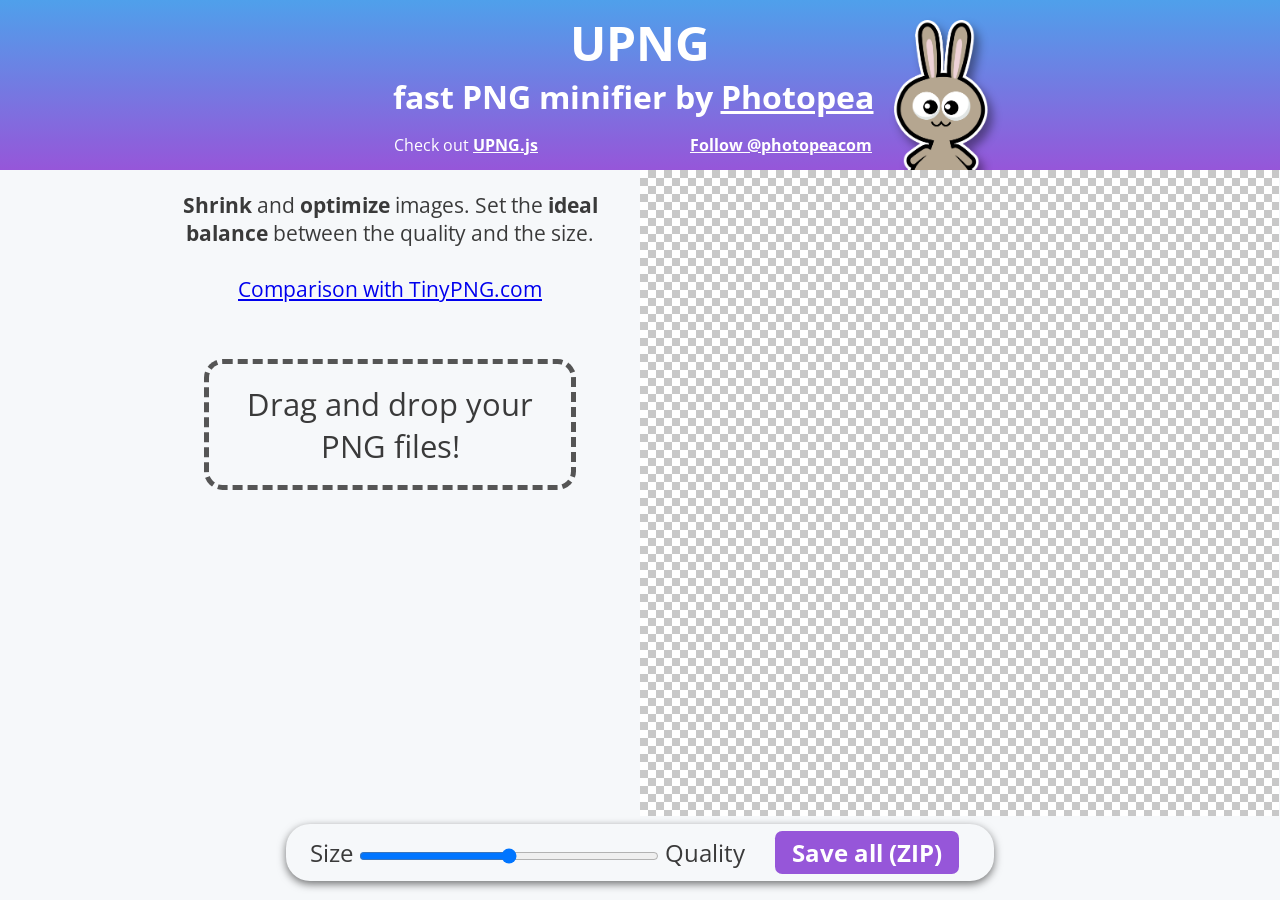
==== upng.photopea.com/index.html @ 23fd7675 "Replaced downloaded content from HTTrack with DarcyRipper" ====
<!DOCTYPE HTML>
<html>

<head>
	
	<!-- Global site tag (gtag.js) - Google Analytics -->
	<script async src="https://www.googletagmanager.com/gtag/js?id=UA-4249565-44"></script>
	<script>
	  window.dataLayer = window.dataLayer || [];
	  function gtag(){dataLayer.push(arguments);}
	  gtag('js', new Date());  gtag('config', 'UA-4249565-44');
	</script>

		<meta charset="utf-8" />
		<title>UPNG: fast PNG minifier</title>
		
		<meta name="description" content="Fast and simple PNG minfier (compressor)." />
		<link type="text/css" rel="stylesheet" href="style.css" />
		<link rel='stylesheet' id='casper-google-fonts-css'  href='//fonts.googleapis.com/css?family=Noto+Serif%3A400%2C700%2C400italic%7COpen+Sans%3A700%2C400&#038;ver=4.0.1' type='text/css' media='all' />
		
		<!--
		<script src="js/pako.js"></script>
		<script src="js/UPNG.js"></script>
		<script src="js/UZIP.js"></script>
		-->
		<script src="https://www.photopea.com/code/external/ext.js"></script>
		
		
		
		<script type="text/javascript">
		
			var pngs = [];
			var curr = -1;
			var cnum = 256;	// quality
			var cnv, ctx;
			var main, list, totl, fopn
			var viw = 0, vih = 0;
			var ioff = {x:0, y:0}, mouse=null;
			
			function save(buff, path)
			{
				if(pngs.length==0) return;
				var data = new Uint8Array(buff);
				var a = document.createElement( "a" );
				var blob = new Blob([data]);
				var url = window.URL.createObjectURL( blob );
				a.href = url;  a.download = path;
				document.body.appendChild(a);
				a.click();
				document.body.removeChild(a);
			}
			
			function saveAll()
			{
				var obj = {};
				for(var i=0; i<pngs.length; i++) obj[pngs[i].name] = new Uint8Array(pngs[i].ndata);
				save(UZIP.encode(obj).buffer, "images.zip");
			}
				
			function loadURL(path, resp)
			{
				var request = new XMLHttpRequest();
				request._fname = path;
				request.open("GET", path, true);
				request.responseType = "arraybuffer";
				request.onload = urlLoaded;
				request.send();
			}
			function urlLoaded(e) {  addPNG(e.target.response, e.target._fname);  }
			
			function addPNG(buff, name)
			{
				var w, h, rgba, ofmt="png";
			
				var mgc=[0x89, 0x50, 0x4e, 0x47, 0x0d, 0x0a, 0x1a, 0x0a], ubuff=new Uint8Array(buff);
				if(ubuff[0]==0xff && ubuff[1]==0xd8 && ubuff[2]==0xff) { // JPG
					var j = new PDFJS["JpegImage"]();  j["parse"](ubuff);
					w = j["width"];  h = j["height"]; var area = w*h;
					var data = j["getData"]({"width":w,"height":h,"forceRGB":true,"isSourcePDF":false});
						
					var nbuf = new Uint8Array(area*4);
					for(var i=0; i<area; i++) {
						var qi = i<<2, ti = qi-i;
						nbuf[qi  ]=data[ti+0];
						nbuf[qi+1]=data[ti+1];
						nbuf[qi+2]=data[ti+2];
						nbuf[qi+3]=255;
					}
					rgba = nbuf.buffer;  ofmt="jpg"
				}
				else {
					for(var i=0; i<8; i++) if(mgc[i]!=ubuff[i]) return;
					var img  = UPNG.decode(buff);  rgba = UPNG.toRGBA8(img)[0];  w=img.width;  h=img.height;
				}
				var npng = {name:name, width:w, height:h, odata:buff, orgba:new Uint8Array(rgba), ndata:null, nrgba:null, ofmt:ofmt };
				var nc = pngs.length;  pngs.push(npng);  recompute(nc);  setCurr(nc);
			}
			function setCurr(nc) {  curr=nc;  ioff={x:0,y:0};  update();  }
			
			function recompute(i) {
				var p = pngs[i];
				p.ndata = UPNG.encode([p.orgba.buffer], p.width, p.height, cnum);
				if(p.ofmt=="png" && p.ndata.byteLength > p.odata.byteLength) p.ndata = p.odata;
				var img  = UPNG.decode(p.ndata);
				p.nrgba = new Uint8Array(UPNG.toRGBA8(img)[0]);
			}
			
			function update()
			{
				if(curr!=-1) {  list.innerHTML = "";  totl.innerHTML = "";  }
				var tos = 0, tns = 0;
				for(var i=0; i<=pngs.length; i++)
				{
					var p = pngs[i];
					var li = document.createElement("p");  li.setAttribute("class", "item"+(i==curr?" active":"")); li._indx=i;
					
					
					//var btn = document.createElement("button");   btn.innerHTML = "X";  if(i<pngs.length) li.appendChild(btn);
					
					var iname, os, ns, cont, pw=0, ph=0;
					if(i<pngs.length) {  iname=p.name;  os = p.odata.byteLength;  ns = p.ndata.byteLength;  tos+=os;  tns+=ns;  cont=list;  pw=p.width;  ph=p.height;
										 li.addEventListener("click", itemClick, false);    }
					else              {  iname="Total:";  os = tos;  ns = tns;  cont = totl;  }
					
					var cnt = "<b class=\"fname\" title=\""+pw+" x "+ph+"\">"+iname+"</b>";
					
					cnt += toBlock(toKB(os)) + toBlock("➜",2) + toBlock("<b>"+toKB(ns)+"</b>") + toBlock((100*(ns-os)/os).toFixed(1)+" %", 5);
					//if(i<pngs.length) cnt += toBlock("<big>✖</big>",2);
					li.innerHTML = cnt;
					var btn = document.createElement("button");   btn.innerHTML = "Save";  if(i<pngs.length) li.appendChild(btn);
					
					if(pngs.length!=0)  cont.appendChild(li);
				}
				
				var dpr = getDPR();
				var iw = window.innerWidth-2;
				var pw = Math.floor(Math.min(iw-500, iw/2)*dpr);
				
				var ph = Math.floor(vih*dpr);
					
				cnv.width = pw;  cnv.height = ph;
				var aval = "cursor:grab; cursor:-moz-grab; cursor:-webkit-grab; background-size:"+(16/getDPR())+"px;"
				cnv.setAttribute("style", aval+"width:"+(pw/dpr)+"px; height:"+(ph/dpr)+"px;");
				
				if(curr!=-1) {
					var p = pngs[curr], l = p.width*p.height*4;					
					var imgd = ctx.createImageData(p.width, p.height);
					for(var i=0; i<l; i++) imgd.data[i] = p.nrgba[i];
					ctx.clearRect(0,0,cnv.width,cnv.height);
					var rx = (pw-p.width)/2, ry = (ph-p.height)/2;
					
					if(rx<0) ioff.x = Math.max(rx, Math.min(-rx, ioff.x*getDPR()))/getDPR();
					if(ry<0) ioff.y = Math.max(ry, Math.min(-ry, ioff.y*getDPR()))/getDPR();
					
					var cx = (rx>0) ? rx : Math.min(0, Math.max(2*rx, ioff.x*getDPR()+rx));
					var cy = (ry>0) ? ry : Math.min(0, Math.max(2*ry, ioff.y*getDPR()+ry));
					ctx.putImageData(imgd,Math.round(cx), Math.round(cy));
				}
			}
			function itemClick(e) {  var ind=e.currentTarget._indx;  setCurr(ind);  var p=pngs[ind];  if(e.target.tagName=="BUTTON") save(p.ndata, p.name);   }
			
			function toKB(n) {  n=n/1024;  return (n>=100 ? Math.floor(n) : n.toFixed(1))+" kB";  }
			function toBlock(txt, w) {  var st = w ? " style=\"width:"+w+"em;\"":"";  return "<span"+st+">"+txt+"</span>";  }
		
			function Go()
			{
				//loadURL("grid.png");  loadURL("bunny.png");
				
				main = document.getElementById("main");  
				list = document.getElementById("list");
				totl = document.getElementById("totl");
				cnv = document.getElementById("cnv");  ctx = cnv.getContext("2d");
				cnv.addEventListener("mousedown", onMD, false);
				
				
				fopn = document.createElement("input");  
				fopn.setAttribute("type", "file");
				fopn.addEventListener("change", onFileDrop, false);
				document.body.appendChild(fopn);
				fopn.setAttribute("style", "display:none");
				fopn.setAttribute("multiple","");
				
				var dc = document.body;
				
				dc.addEventListener("dragover", cancel);
				dc.addEventListener("dragenter", cancel);//highlight);
				dc.addEventListener("dragleave", cancel);//unhighlight);
				dc.addEventListener("drop", onFileDrop);
				
				window.addEventListener("resize", resize);
				resize();
				//setTimeout(function() { document.getElementById("bunny").setAttribute("style", "transform: translate(0, 220px)"); }, 1000);
			}		
			function onMD(e) {  mouse={x:e.clientX-ioff.x, y:e.clientY-ioff.y};  document.addEventListener("mousemove",onMM,false);  document.addEventListener("mouseup",onMU,false);  }
			function onMM(e) {  ioff.x=e.clientX-mouse.x;  ioff.y=e.clientY-mouse.y;  update();  }
			function onMU(e) {  document.removeEventListener("mousemove",onMM,false);  document.removeEventListener("mouseup",onMU,false);  }
			
			function showOpenDialog()	// show open dialog
			{
				var evt = document.createEvent('MouseEvents');
				evt["initMouseEvent"]("click", true, true, document.defaultView, 1, 0, 0, 0, 0, false, false, false, false, 0, null);
				fopn.dispatchEvent(evt);
			}
			
			function onFileDrop(e) {  cancel(e);
				var fls = e.dataTransfer? e.dataTransfer.files : e.target.files;
				for(var i=0; i<fls.length; i++) {
					var f = fls[i];
					var r = new FileReader();
					r._file = f;
					r.onload = dropLoaded;
					r.readAsArrayBuffer(f);
				}
			}			
			function dropLoaded(e) {  addPNG(e.target.result, e.target._file.name);  unhighlight(e); }
			function highlight  (e) {cancel(e); list.style.boxShadow="inset 0px 0px 15px blue"; }
			function unhighlight(e) {cancel(e); list.style.boxShadow="none";}
			
			function resize(e) {  
				vih = window.innerHeight-(250)-4;
				viw = Math.min(1000, window.innerWidth-2);//1000;//Math.max(800, Math.floor(window.innerWidth*0.75));
				main.setAttribute("style", "width:"+viw+"px; height:"+vih+"px;");
				list.setAttribute("style", "height:"+(vih-40)+"px;");
				update();
			}
			
			function getDPR() {  return window["devicePixelRatio"] || 1;  }
			function cancel(e) { e.stopPropagation(); e.preventDefault(); }
			function moveQual(val) {  
				if(val>990) cnum=0;
				else cnum = Math.max(2, Math.round(510*val/1000));
				for(var i=0; i<pngs.length; i++) recompute(i);
				update();
			}
			
		</script>
		

	</head>


	<body onload="Go();">
		<header>
			<h1><span style="font-size:1.5em">UPNG</span><br/> fast PNG minifier by <a href="//www.Photopea.com" target="_blank">Photopea</a></h1>
			
			<img id="bunny" title="Load bunny.png" onclick="loadURL('bunny.png');" src="bunny.png" />
			
			Check out <a href="//github.com/photopea/UPNG.js" target="_blank">UPNG.js</a>
			<iframe src="//www.facebook.com/plugins/like.php?href=http%3A%2F%2Fwww.facebook.com%2Fphotopea&amp;send=false&amp;layout=button_count&amp;width=120&amp;show_faces=true&amp;font&amp;colorscheme=light&amp;action=like&amp;height=25" scrolling="no" frameborder="0" style="border:none; overflow:hidden; width:130px; height:21px; display:inline;" allowTransparency="true"></iframe>
			<!---->
			<a href="https://twitter.com/photopeacom" class="twitter-follow-button" data-show-count="false">Follow @photopeacom</a><script>!function(d,s,id){var js,fjs=d.getElementsByTagName(s)[0],p=/^http:/.test(d.location)?'http':'https';if(!d.getElementById(id)){js=d.createElement(s);js.id=id;js.src=p+'://platform.twitter.com/widgets.js';fjs.parentNode.insertBefore(js,fjs);}}(document, 'script', 'twitter-wjs');</script>
			<!---->
		</header>
		
		<div id="main">
			<div id="lcont">
				<div id="list">
					<div style="font-size:1.3em; padding:1em; text-align:center;">
						<p><b>Shrink</b> and <b>optimize</b> images.
						Set the <b>ideal balance</b> between the quality and the size.</p>
						<br/>
						<p><a href="//blog.photopea.com/png-minifier-inside-photopea.html#examples" target="_blank">Comparison with TinyPNG.com</a></p>
						<br/><br/>
						<span style="font-size:1.5em; display:inline-block; padding:0.6em 0.2em; margin:0 1.4em; border:5px dashed #555; border-radius:0.6em; cursor:pointer;"
							onclick="showOpenDialog()" >
							Drag and drop your PNG files!</span>
						<!--<input name="myFile" type="file" onchange="onFileDrop(this)" multiple>-->
					</div>
				</div>
				<div id="totl" class="active"></div>
			</div>
			<canvas id="cnv"></canvas>
		</div>
		
		<div class="foot">
		<footer>
				<label>Size</label> 
				<input type="range" id="eRNG" min="0" max="1000" value="500" style="width:300px; vertical-align:middle;" oninput="moveQual(this.value)" />
				<label>Quality</label> 
				<button onclick="saveAll();">Save all (ZIP)</button>
		</footer>
		</div>
	</body>

</html>
---- upng.photopea.com/style.css ----
* {  margin:0;  padding:0; 
		font-family: "Open Sans", sans-serif;
	}

	body {
		color:#3a3a3a;
		background-color:#f6f8fa;
		user-select: none;
	}
	
	h1 {
		font-size: 2em;
		padding-top: 0.3em;
		padding-bottom: 0.5em;
	}
	

	header { 
		color: white;
		height:170px;
		text-align:center;
		background: linear-gradient(#4fa0eb, #9656d9);
	}
	header a {
		color: white;
		font-weight:bold;
		margin-right:14px;
	}
	header iframe {  vertical-align:middle;  }
	
	.foot {
		/*background-image:url(grass.png);*/
		background-repeat: repeat-x;
		background-position: center bottom;
		background-size: 200px 50px;
		padding: 0.5em 0 1.1em 0;
	}
	
	footer { 
		font-size:1.5em;
		height:50px;
		width:660px;
		padding: 0.3em 1em 0 1em;
		background-color:#f6f8fa;
		box-shadow: 0px 3px 9px rgba(0,0,0,0.55);
		border-radius:1em;
		margin: 0 auto;
	}
	
	canvas {
		float:left;
		position:absolute;
		background-image:url(grid.png);
	}
	
	button {
		font-size: 1em;
		background-color: #9656d9;
		color: white;
		border: none;
		padding: 0.2em 0.7em;
		margin-left: 1em;
		font-weight:bold;
		cursor:pointer;
		border-radius: 0.3em;
	}

	#main { 
		margin:0 auto;
		overflow-x:visible;
	}
	
	#lcont {
		width: 500px;
		float:left;
	}
	#list {
		overflow-y:scroll;
	}
	#list::-webkit-scrollbar {
	  width: 10px;
	  background: rgba(0,0,0,0);
	}
	#list::-webkit-scrollbar-thumb {
		background: rgba(0,0,0, 0.2 ); 
		margin:2px;
	}
	
	.item {
		padding: 0.5em;
		cursor:pointer;
	}
	
	.active {
		background-color: rgba(0,100,190,0.15);
	}
	
	.item .fname {
		display:inline-block;
		width:8.5em;
	}
	.item span {
		display:inline-block;
		width:4.5em;
		text-align:right;
	}
	
	#bunny {
		transition: transform .2s ease-out;
		filter:     drop-shadow(5px 7px 5px rgba(0,0,0,0.4)); 
		
		position: absolute; width:94px; top:20px; margin-left:500px; cursor:pointer;
	}
	#bunny:hover {
		transform: translate(0, -10px);
	}
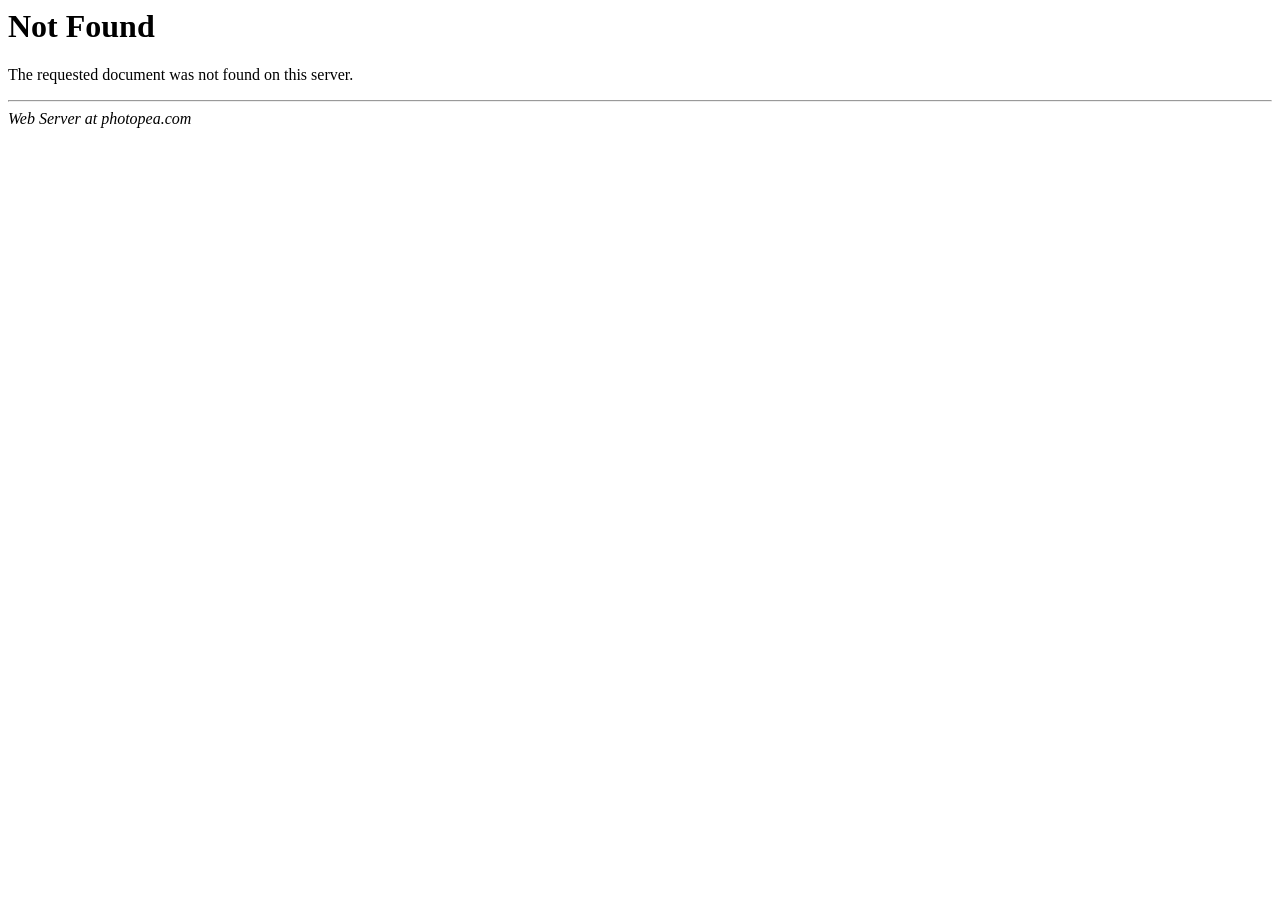
==== commit 520766bc: "Starting to work on this again, started by updating any new files" ====
--- a/upng.photopea.com/index.html
+++ b/upng.photopea.com/index.html
@@ -1,285 +1,33 @@
-<!DOCTYPE HTML>
-<html>
+<HTML>
+<HEAD>
+<TITLE>404 Not Found</TITLE>
+<BASE href="/error_docs/"><!--[if lte IE 6]></BASE><![endif]-->
+</HEAD>
+<BODY>
+<H1>Not Found</H1>
+The requested document was not found on this server.
+<P>
+<HR>
+<ADDRESS>
+Web Server at photopea.com
+</ADDRESS>
+</BODY>
+</HTML>
 
-<head>
-	
-	<!-- Global site tag (gtag.js) - Google Analytics -->
-	<script async src="https://www.googletagmanager.com/gtag/js?id=UA-4249565-44"></script>
-	<script>
-	  window.dataLayer = window.dataLayer || [];
-	  function gtag(){dataLayer.push(arguments);}
-	  gtag('js', new Date());  gtag('config', 'UA-4249565-44');
-	</script>
-
-		<meta charset="utf-8" />
-		<title>UPNG: fast PNG minifier</title>
-		
-		<meta name="description" content="Fast and simple PNG minfier (compressor)." />
-		<link type="text/css" rel="stylesheet" href="style.css" />
-		<link rel='stylesheet' id='casper-google-fonts-css'  href='//fonts.googleapis.com/css?family=Noto+Serif%3A400%2C700%2C400italic%7COpen+Sans%3A700%2C400&#038;ver=4.0.1' type='text/css' media='all' />
-		
-		<!--
-		<script src="js/pako.js"></script>
-		<script src="js/UPNG.js"></script>
-		<script src="js/UZIP.js"></script>
-		-->
-		<script src="https://www.photopea.com/code/external/ext.js"></script>
-		
-		
-		
-		<script type="text/javascript">
-		
-			var pngs = [];
-			var curr = -1;
-			var cnum = 256;	// quality
-			var cnv, ctx;
-			var main, list, totl, fopn
-			var viw = 0, vih = 0;
-			var ioff = {x:0, y:0}, mouse=null;
-			
-			function save(buff, path)
-			{
-				if(pngs.length==0) return;
-				var data = new Uint8Array(buff);
-				var a = document.createElement( "a" );
-				var blob = new Blob([data]);
-				var url = window.URL.createObjectURL( blob );
-				a.href = url;  a.download = path;
-				document.body.appendChild(a);
-				a.click();
-				document.body.removeChild(a);
-			}
-			
-			function saveAll()
-			{
-				var obj = {};
-				for(var i=0; i<pngs.length; i++) obj[pngs[i].name] = new Uint8Array(pngs[i].ndata);
-				save(UZIP.encode(obj).buffer, "images.zip");
-			}
-				
-			function loadURL(path, resp)
-			{
-				var request = new XMLHttpRequest();
-				request._fname = path;
-				request.open("GET", path, true);
-				request.responseType = "arraybuffer";
-				request.onload = urlLoaded;
-				request.send();
-			}
-			function urlLoaded(e) {  addPNG(e.target.response, e.target._fname);  }
-			
-			function addPNG(buff, name)
-			{
-				var w, h, rgba, ofmt="png";
-			
-				var mgc=[0x89, 0x50, 0x4e, 0x47, 0x0d, 0x0a, 0x1a, 0x0a], ubuff=new Uint8Array(buff);
-				if(ubuff[0]==0xff && ubuff[1]==0xd8 && ubuff[2]==0xff) { // JPG
-					var j = new PDFJS["JpegImage"]();  j["parse"](ubuff);
-					w = j["width"];  h = j["height"]; var area = w*h;
-					var data = j["getData"]({"width":w,"height":h,"forceRGB":true,"isSourcePDF":false});
-						
-					var nbuf = new Uint8Array(area*4);
-					for(var i=0; i<area; i++) {
-						var qi = i<<2, ti = qi-i;
-						nbuf[qi  ]=data[ti+0];
-						nbuf[qi+1]=data[ti+1];
-						nbuf[qi+2]=data[ti+2];
-						nbuf[qi+3]=255;
-					}
-					rgba = nbuf.buffer;  ofmt="jpg"
-				}
-				else {
-					for(var i=0; i<8; i++) if(mgc[i]!=ubuff[i]) return;
-					var img  = UPNG.decode(buff);  rgba = UPNG.toRGBA8(img)[0];  w=img.width;  h=img.height;
-				}
-				var npng = {name:name, width:w, height:h, odata:buff, orgba:new Uint8Array(rgba), ndata:null, nrgba:null, ofmt:ofmt };
-				var nc = pngs.length;  pngs.push(npng);  recompute(nc);  setCurr(nc);
-			}
-			function setCurr(nc) {  curr=nc;  ioff={x:0,y:0};  update();  }
-			
-			function recompute(i) {
-				var p = pngs[i];
-				p.ndata = UPNG.encode([p.orgba.buffer], p.width, p.height, cnum);
-				if(p.ofmt=="png" && p.ndata.byteLength > p.odata.byteLength) p.ndata = p.odata;
-				var img  = UPNG.decode(p.ndata);
-				p.nrgba = new Uint8Array(UPNG.toRGBA8(img)[0]);
-			}
-			
-			function update()
-			{
-				if(curr!=-1) {  list.innerHTML = "";  totl.innerHTML = "";  }
-				var tos = 0, tns = 0;
-				for(var i=0; i<=pngs.length; i++)
-				{
-					var p = pngs[i];
-					var li = document.createElement("p");  li.setAttribute("class", "item"+(i==curr?" active":"")); li._indx=i;
-					
-					
-					//var btn = document.createElement("button");   btn.innerHTML = "X";  if(i<pngs.length) li.appendChild(btn);
-					
-					var iname, os, ns, cont, pw=0, ph=0;
-					if(i<pngs.length) {  iname=p.name;  os = p.odata.byteLength;  ns = p.ndata.byteLength;  tos+=os;  tns+=ns;  cont=list;  pw=p.width;  ph=p.height;
-										 li.addEventListener("click", itemClick, false);    }
-					else              {  iname="Total:";  os = tos;  ns = tns;  cont = totl;  }
-					
-					var cnt = "<b class=\"fname\" title=\""+pw+" x "+ph+"\">"+iname+"</b>";
-					
-					cnt += toBlock(toKB(os)) + toBlock("➜",2) + toBlock("<b>"+toKB(ns)+"</b>") + toBlock((100*(ns-os)/os).toFixed(1)+" %", 5);
-					//if(i<pngs.length) cnt += toBlock("<big>✖</big>",2);
-					li.innerHTML = cnt;
-					var btn = document.createElement("button");   btn.innerHTML = "Save";  if(i<pngs.length) li.appendChild(btn);
-					
-					if(pngs.length!=0)  cont.appendChild(li);
-				}
-				
-				var dpr = getDPR();
-				var iw = window.innerWidth-2;
-				var pw = Math.floor(Math.min(iw-500, iw/2)*dpr);
-				
-				var ph = Math.floor(vih*dpr);
-					
-				cnv.width = pw;  cnv.height = ph;
-				var aval = "cursor:grab; cursor:-moz-grab; cursor:-webkit-grab; background-size:"+(16/getDPR())+"px;"
-				cnv.setAttribute("style", aval+"width:"+(pw/dpr)+"px; height:"+(ph/dpr)+"px;");
-				
-				if(curr!=-1) {
-					var p = pngs[curr], l = p.width*p.height*4;					
-					var imgd = ctx.createImageData(p.width, p.height);
-					for(var i=0; i<l; i++) imgd.data[i] = p.nrgba[i];
-					ctx.clearRect(0,0,cnv.width,cnv.height);
-					var rx = (pw-p.width)/2, ry = (ph-p.height)/2;
-					
-					if(rx<0) ioff.x = Math.max(rx, Math.min(-rx, ioff.x*getDPR()))/getDPR();
-					if(ry<0) ioff.y = Math.max(ry, Math.min(-ry, ioff.y*getDPR()))/getDPR();
-					
-					var cx = (rx>0) ? rx : Math.min(0, Math.max(2*rx, ioff.x*getDPR()+rx));
-					var cy = (ry>0) ? ry : Math.min(0, Math.max(2*ry, ioff.y*getDPR()+ry));
-					ctx.putImageData(imgd,Math.round(cx), Math.round(cy));
-				}
-			}
-			function itemClick(e) {  var ind=e.currentTarget._indx;  setCurr(ind);  var p=pngs[ind];  if(e.target.tagName=="BUTTON") save(p.ndata, p.name);   }
-			
-			function toKB(n) {  n=n/1024;  return (n>=100 ? Math.floor(n) : n.toFixed(1))+" kB";  }
-			function toBlock(txt, w) {  var st = w ? " style=\"width:"+w+"em;\"":"";  return "<span"+st+">"+txt+"</span>";  }
-		
-			function Go()
-			{
-				//loadURL("grid.png");  loadURL("bunny.png");
-				
-				main = document.getElementById("main");  
-				list = document.getElementById("list");
-				totl = document.getElementById("totl");
-				cnv = document.getElementById("cnv");  ctx = cnv.getContext("2d");
-				cnv.addEventListener("mousedown", onMD, false);
-				
-				
-				fopn = document.createElement("input");  
-				fopn.setAttribute("type", "file");
-				fopn.addEventListener("change", onFileDrop, false);
-				document.body.appendChild(fopn);
-				fopn.setAttribute("style", "display:none");
-				fopn.setAttribute("multiple","");
-				
-				var dc = document.body;
-				
-				dc.addEventListener("dragover", cancel);
-				dc.addEventListener("dragenter", cancel);//highlight);
-				dc.addEventListener("dragleave", cancel);//unhighlight);
-				dc.addEventListener("drop", onFileDrop);
-				
-				window.addEventListener("resize", resize);
-				resize();
-				//setTimeout(function() { document.getElementById("bunny").setAttribute("style", "transform: translate(0, 220px)"); }, 1000);
-			}		
-			function onMD(e) {  mouse={x:e.clientX-ioff.x, y:e.clientY-ioff.y};  document.addEventListener("mousemove",onMM,false);  document.addEventListener("mouseup",onMU,false);  }
-			function onMM(e) {  ioff.x=e.clientX-mouse.x;  ioff.y=e.clientY-mouse.y;  update();  }
-			function onMU(e) {  document.removeEventListener("mousemove",onMM,false);  document.removeEventListener("mouseup",onMU,false);  }
-			
-			function showOpenDialog()	// show open dialog
-			{
-				var evt = document.createEvent('MouseEvents');
-				evt["initMouseEvent"]("click", true, true, document.defaultView, 1, 0, 0, 0, 0, false, false, false, false, 0, null);
-				fopn.dispatchEvent(evt);
-			}
-			
-			function onFileDrop(e) {  cancel(e);
-				var fls = e.dataTransfer? e.dataTransfer.files : e.target.files;
-				for(var i=0; i<fls.length; i++) {
-					var f = fls[i];
-					var r = new FileReader();
-					r._file = f;
-					r.onload = dropLoaded;
-					r.readAsArrayBuffer(f);
-				}
-			}			
-			function dropLoaded(e) {  addPNG(e.target.result, e.target._file.name);  unhighlight(e); }
-			function highlight  (e) {cancel(e); list.style.boxShadow="inset 0px 0px 15px blue"; }
-			function unhighlight(e) {cancel(e); list.style.boxShadow="none";}
-			
-			function resize(e) {  
-				vih = window.innerHeight-(250)-4;
-				viw = Math.min(1000, window.innerWidth-2);//1000;//Math.max(800, Math.floor(window.innerWidth*0.75));
-				main.setAttribute("style", "width:"+viw+"px; height:"+vih+"px;");
-				list.setAttribute("style", "height:"+(vih-40)+"px;");
-				update();
-			}
-			
-			function getDPR() {  return window["devicePixelRatio"] || 1;  }
-			function cancel(e) { e.stopPropagation(); e.preventDefault(); }
-			function moveQual(val) {  
-				if(val>990) cnum=0;
-				else cnum = Math.max(2, Math.round(510*val/1000));
-				for(var i=0; i<pngs.length; i++) recompute(i);
-				update();
-			}
-			
-		</script>
-		
-
-	</head>
-
-
-	<body onload="Go();">
-		<header>
-			<h1><span style="font-size:1.5em">UPNG</span><br/> fast PNG minifier by <a href="//www.Photopea.com" target="_blank">Photopea</a></h1>
-			
-			<img id="bunny" title="Load bunny.png" onclick="loadURL('bunny.png');" src="bunny.png" />
-			
-			Check out <a href="//github.com/photopea/UPNG.js" target="_blank">UPNG.js</a>
-			<iframe src="//www.facebook.com/plugins/like.php?href=http%3A%2F%2Fwww.facebook.com%2Fphotopea&amp;send=false&amp;layout=button_count&amp;width=120&amp;show_faces=true&amp;font&amp;colorscheme=light&amp;action=like&amp;height=25" scrolling="no" frameborder="0" style="border:none; overflow:hidden; width:130px; height:21px; display:inline;" allowTransparency="true"></iframe>
-			<!---->
-			<a href="https://twitter.com/photopeacom" class="twitter-follow-button" data-show-count="false">Follow @photopeacom</a><script>!function(d,s,id){var js,fjs=d.getElementsByTagName(s)[0],p=/^http:/.test(d.location)?'http':'https';if(!d.getElementById(id)){js=d.createElement(s);js.id=id;js.src=p+'://platform.twitter.com/widgets.js';fjs.parentNode.insertBefore(js,fjs);}}(document, 'script', 'twitter-wjs');</script>
-			<!---->
-		</header>
-		
-		<div id="main">
-			<div id="lcont">
-				<div id="list">
-					<div style="font-size:1.3em; padding:1em; text-align:center;">
-						<p><b>Shrink</b> and <b>optimize</b> images.
-						Set the <b>ideal balance</b> between the quality and the size.</p>
-						<br/>
-						<p><a href="//blog.photopea.com/png-minifier-inside-photopea.html#examples" target="_blank">Comparison with TinyPNG.com</a></p>
-						<br/><br/>
-						<span style="font-size:1.5em; display:inline-block; padding:0.6em 0.2em; margin:0 1.4em; border:5px dashed #555; border-radius:0.6em; cursor:pointer;"
-							onclick="showOpenDialog()" >
-							Drag and drop your PNG files!</span>
-						<!--<input name="myFile" type="file" onchange="onFileDrop(this)" multiple>-->
-					</div>
-				</div>
-				<div id="totl" class="active"></div>
-			</div>
-			<canvas id="cnv"></canvas>
-		</div>
-		
-		<div class="foot">
-		<footer>
-				<label>Size</label> 
-				<input type="range" id="eRNG" min="0" max="1000" value="500" style="width:300px; vertical-align:middle;" oninput="moveQual(this.value)" />
-				<label>Quality</label> 
-				<button onclick="saveAll();">Save all (ZIP)</button>
-		</footer>
-		</div>
-	</body>
-
-</html>
+<!--
+   - Unfortunately, Microsoft has added a clever new
+   - "feature" to Internet Explorer. If the text of
+   - an error's message is "too small", specifically
+   - less than 512 bytes, Internet Explorer returns
+   - its own error message. You can turn that off,
+   - but it's pretty tricky to find switch called
+   - "smart error messages". That means, of course,
+   - that short error messages are censored by default.
+   - IIS always returns error messages that are long
+   - enough to make Internet Explorer happy. The
+   - workaround is pretty simple: pad the error
+   - message with a big comment like this to push it
+   - over the five hundred and twelve bytes minimum.
+   - Of course, that's exactly what you're reading
+   - right now.
+   -->
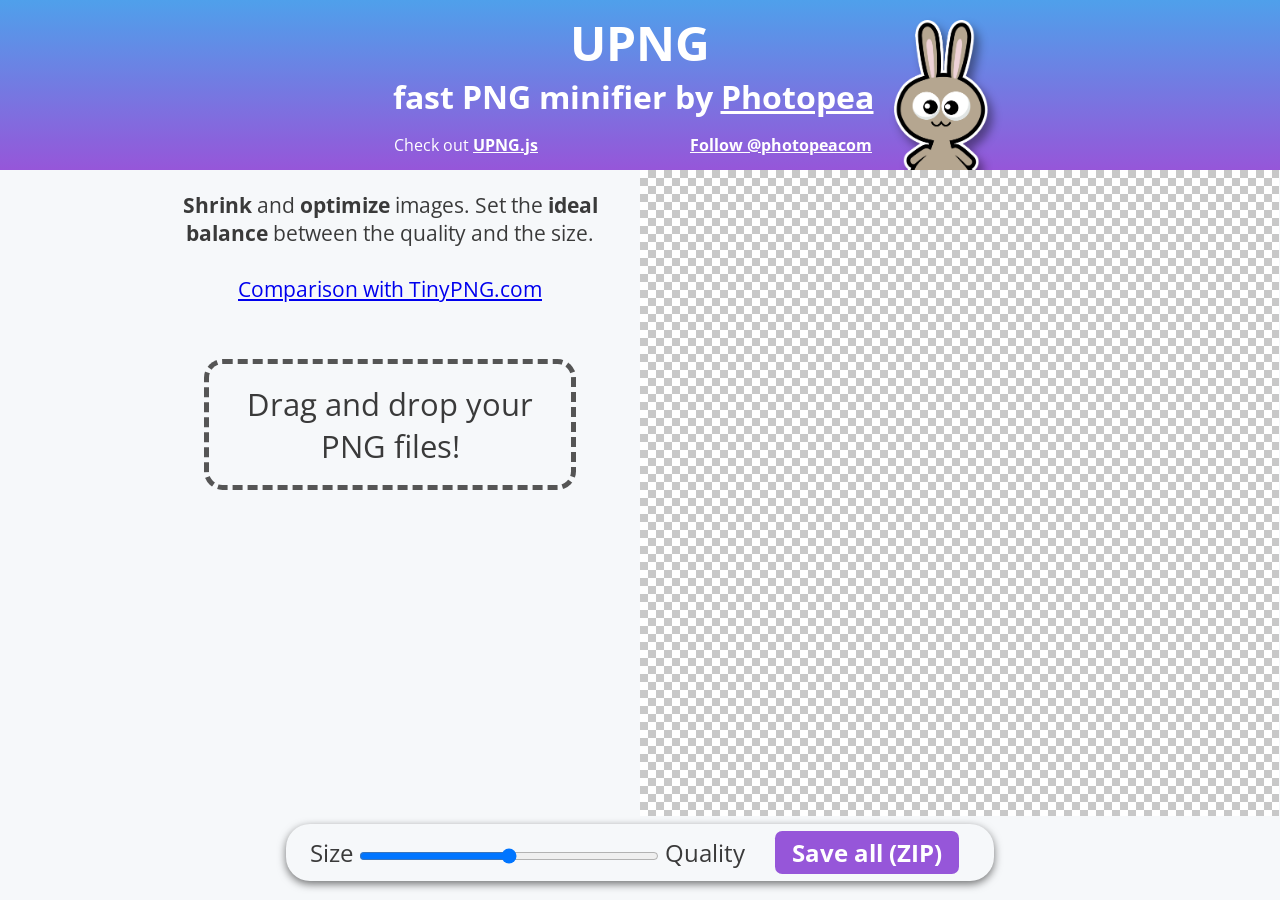
==== commit 80894dbd: "The creator of Photopea apparently doesn't like scrapers, so it blocked my script access. Going to h" ====
--- a/upng.photopea.com/index.html
+++ b/upng.photopea.com/index.html
@@ -1,33 +1,285 @@
-<HTML>
-<HEAD>
-<TITLE>404 Not Found</TITLE>
-<BASE href="/error_docs/"><!--[if lte IE 6]></BASE><![endif]-->
-</HEAD>
-<BODY>
-<H1>Not Found</H1>
-The requested document was not found on this server.
-<P>
-<HR>
-<ADDRESS>
-Web Server at photopea.com
-</ADDRESS>
-</BODY>
-</HTML>
-
-<!--
-   - Unfortunately, Microsoft has added a clever new
-   - "feature" to Internet Explorer. If the text of
-   - an error's message is "too small", specifically
-   - less than 512 bytes, Internet Explorer returns
-   - its own error message. You can turn that off,
-   - but it's pretty tricky to find switch called
-   - "smart error messages". That means, of course,
-   - that short error messages are censored by default.
-   - IIS always returns error messages that are long
-   - enough to make Internet Explorer happy. The
-   - workaround is pretty simple: pad the error
-   - message with a big comment like this to push it
-   - over the five hundred and twelve bytes minimum.
-   - Of course, that's exactly what you're reading
-   - right now.
-   -->
+<!DOCTYPE HTML>
+<html>
+
+<head>
+	
+	<!-- Global site tag (gtag.js) - Google Analytics -->
+	<script async src="https://www.googletagmanager.com/gtag/js?id=UA-4249565-44"></script>
+	<script>
+	  window.dataLayer = window.dataLayer || [];
+	  function gtag(){dataLayer.push(arguments);}
+	  gtag('js', new Date());  gtag('config', 'UA-4249565-44');
+	</script>
+
+		<meta charset="utf-8" />
+		<title>UPNG: fast PNG minifier</title>
+		
+		<meta name="description" content="Fast and simple PNG minfier (compressor)." />
+		<link type="text/css" rel="stylesheet" href="style.css" />
+		<link rel='stylesheet' id='casper-google-fonts-css'  href='//fonts.googleapis.com/css?family=Noto+Serif%3A400%2C700%2C400italic%7COpen+Sans%3A700%2C400&#038;ver=4.0.1' type='text/css' media='all' />
+		
+		<!--
+		<script src="js/pako.js"></script>
+		<script src="js/UPNG.js"></script>
+		<script src="js/UZIP.js"></script>
+		-->
+		<script src="https://www.photopea.com/code/external/ext.js"></script>
+		
+		
+		
+		<script type="text/javascript">
+		
+			var pngs = [];
+			var curr = -1;
+			var cnum = 256;	// quality
+			var cnv, ctx;
+			var main, list, totl, fopn
+			var viw = 0, vih = 0;
+			var ioff = {x:0, y:0}, mouse=null;
+			
+			function save(buff, path)
+			{
+				if(pngs.length==0) return;
+				var data = new Uint8Array(buff);
+				var a = document.createElement( "a" );
+				var blob = new Blob([data]);
+				var url = window.URL.createObjectURL( blob );
+				a.href = url;  a.download = path;
+				document.body.appendChild(a);
+				a.click();
+				document.body.removeChild(a);
+			}
+			
+			function saveAll()
+			{
+				var obj = {};
+				for(var i=0; i<pngs.length; i++) obj[pngs[i].name] = new Uint8Array(pngs[i].ndata);
+				save(UZIP.encode(obj).buffer, "images.zip");
+			}
+				
+			function loadURL(path, resp)
+			{
+				var request = new XMLHttpRequest();
+				request._fname = path;
+				request.open("GET", path, true);
+				request.responseType = "arraybuffer";
+				request.onload = urlLoaded;
+				request.send();
+			}
+			function urlLoaded(e) {  addPNG(e.target.response, e.target._fname);  }
+			
+			function addPNG(buff, name)
+			{
+				var w, h, rgba, ofmt="png";
+			
+				var mgc=[0x89, 0x50, 0x4e, 0x47, 0x0d, 0x0a, 0x1a, 0x0a], ubuff=new Uint8Array(buff);
+				if(ubuff[0]==0xff && ubuff[1]==0xd8 && ubuff[2]==0xff) { // JPG
+					var j = new PDFJS["JpegImage"]();  j["parse"](ubuff);
+					w = j["width"];  h = j["height"]; var area = w*h;
+					var data = j["getData"]({"width":w,"height":h,"forceRGB":true,"isSourcePDF":false});
+						
+					var nbuf = new Uint8Array(area*4);
+					for(var i=0; i<area; i++) {
+						var qi = i<<2, ti = qi-i;
+						nbuf[qi  ]=data[ti+0];
+						nbuf[qi+1]=data[ti+1];
+						nbuf[qi+2]=data[ti+2];
+						nbuf[qi+3]=255;
+					}
+					rgba = nbuf.buffer;  ofmt="jpg"
+				}
+				else {
+					for(var i=0; i<8; i++) if(mgc[i]!=ubuff[i]) return;
+					var img  = UPNG.decode(buff);  rgba = UPNG.toRGBA8(img)[0];  w=img.width;  h=img.height;
+				}
+				var npng = {name:name, width:w, height:h, odata:buff, orgba:new Uint8Array(rgba), ndata:null, nrgba:null, ofmt:ofmt };
+				var nc = pngs.length;  pngs.push(npng);  recompute(nc);  setCurr(nc);
+			}
+			function setCurr(nc) {  curr=nc;  ioff={x:0,y:0};  update();  }
+			
+			function recompute(i) {
+				var p = pngs[i];
+				p.ndata = UPNG.encode([p.orgba.buffer], p.width, p.height, cnum);
+				if(p.ofmt=="png" && p.ndata.byteLength > p.odata.byteLength) p.ndata = p.odata;
+				var img  = UPNG.decode(p.ndata);
+				p.nrgba = new Uint8Array(UPNG.toRGBA8(img)[0]);
+			}
+			
+			function update()
+			{
+				if(curr!=-1) {  list.innerHTML = "";  totl.innerHTML = "";  }
+				var tos = 0, tns = 0;
+				for(var i=0; i<=pngs.length; i++)
+				{
+					var p = pngs[i];
+					var li = document.createElement("p");  li.setAttribute("class", "item"+(i==curr?" active":"")); li._indx=i;
+					
+					
+					//var btn = document.createElement("button");   btn.innerHTML = "X";  if(i<pngs.length) li.appendChild(btn);
+					
+					var iname, os, ns, cont, pw=0, ph=0;
+					if(i<pngs.length) {  iname=p.name;  os = p.odata.byteLength;  ns = p.ndata.byteLength;  tos+=os;  tns+=ns;  cont=list;  pw=p.width;  ph=p.height;
+										 li.addEventListener("click", itemClick, false);    }
+					else              {  iname="Total:";  os = tos;  ns = tns;  cont = totl;  }
+					
+					var cnt = "<b class=\"fname\" title=\""+pw+" x "+ph+"\">"+iname+"</b>";
+					
+					cnt += toBlock(toKB(os)) + toBlock("➜",2) + toBlock("<b>"+toKB(ns)+"</b>") + toBlock((100*(ns-os)/os).toFixed(1)+" %", 5);
+					//if(i<pngs.length) cnt += toBlock("<big>✖</big>",2);
+					li.innerHTML = cnt;
+					var btn = document.createElement("button");   btn.innerHTML = "Save";  if(i<pngs.length) li.appendChild(btn);
+					
+					if(pngs.length!=0)  cont.appendChild(li);
+				}
+				
+				var dpr = getDPR();
+				var iw = window.innerWidth-2;
+				var pw = Math.floor(Math.min(iw-500, iw/2)*dpr);
+				
+				var ph = Math.floor(vih*dpr);
+					
+				cnv.width = pw;  cnv.height = ph;
+				var aval = "cursor:grab; cursor:-moz-grab; cursor:-webkit-grab; background-size:"+(16/getDPR())+"px;"
+				cnv.setAttribute("style", aval+"width:"+(pw/dpr)+"px; height:"+(ph/dpr)+"px;");
+				
+				if(curr!=-1) {
+					var p = pngs[curr], l = p.width*p.height*4;					
+					var imgd = ctx.createImageData(p.width, p.height);
+					for(var i=0; i<l; i++) imgd.data[i] = p.nrgba[i];
+					ctx.clearRect(0,0,cnv.width,cnv.height);
+					var rx = (pw-p.width)/2, ry = (ph-p.height)/2;
+					
+					if(rx<0) ioff.x = Math.max(rx, Math.min(-rx, ioff.x*getDPR()))/getDPR();
+					if(ry<0) ioff.y = Math.max(ry, Math.min(-ry, ioff.y*getDPR()))/getDPR();
+					
+					var cx = (rx>0) ? rx : Math.min(0, Math.max(2*rx, ioff.x*getDPR()+rx));
+					var cy = (ry>0) ? ry : Math.min(0, Math.max(2*ry, ioff.y*getDPR()+ry));
+					ctx.putImageData(imgd,Math.round(cx), Math.round(cy));
+				}
+			}
+			function itemClick(e) {  var ind=e.currentTarget._indx;  setCurr(ind);  var p=pngs[ind];  if(e.target.tagName=="BUTTON") save(p.ndata, p.name);   }
+			
+			function toKB(n) {  n=n/1024;  return (n>=100 ? Math.floor(n) : n.toFixed(1))+" kB";  }
+			function toBlock(txt, w) {  var st = w ? " style=\"width:"+w+"em;\"":"";  return "<span"+st+">"+txt+"</span>";  }
+		
+			function Go()
+			{
+				//loadURL("grid.png");  loadURL("bunny.png");
+				
+				main = document.getElementById("main");  
+				list = document.getElementById("list");
+				totl = document.getElementById("totl");
+				cnv = document.getElementById("cnv");  ctx = cnv.getContext("2d");
+				cnv.addEventListener("mousedown", onMD, false);
+				
+				
+				fopn = document.createElement("input");  
+				fopn.setAttribute("type", "file");
+				fopn.addEventListener("change", onFileDrop, false);
+				document.body.appendChild(fopn);
+				fopn.setAttribute("style", "display:none");
+				fopn.setAttribute("multiple","");
+				
+				var dc = document.body;
+				
+				dc.addEventListener("dragover", cancel);
+				dc.addEventListener("dragenter", cancel);//highlight);
+				dc.addEventListener("dragleave", cancel);//unhighlight);
+				dc.addEventListener("drop", onFileDrop);
+				
+				window.addEventListener("resize", resize);
+				resize();
+				//setTimeout(function() { document.getElementById("bunny").setAttribute("style", "transform: translate(0, 220px)"); }, 1000);
+			}		
+			function onMD(e) {  mouse={x:e.clientX-ioff.x, y:e.clientY-ioff.y};  document.addEventListener("mousemove",onMM,false);  document.addEventListener("mouseup",onMU,false);  }
+			function onMM(e) {  ioff.x=e.clientX-mouse.x;  ioff.y=e.clientY-mouse.y;  update();  }
+			function onMU(e) {  document.removeEventListener("mousemove",onMM,false);  document.removeEventListener("mouseup",onMU,false);  }
+			
+			function showOpenDialog()	// show open dialog
+			{
+				var evt = document.createEvent('MouseEvents');
+				evt["initMouseEvent"]("click", true, true, document.defaultView, 1, 0, 0, 0, 0, false, false, false, false, 0, null);
+				fopn.dispatchEvent(evt);
+			}
+			
+			function onFileDrop(e) {  cancel(e);
+				var fls = e.dataTransfer? e.dataTransfer.files : e.target.files;
+				for(var i=0; i<fls.length; i++) {
+					var f = fls[i];
+					var r = new FileReader();
+					r._file = f;
+					r.onload = dropLoaded;
+					r.readAsArrayBuffer(f);
+				}
+			}			
+			function dropLoaded(e) {  addPNG(e.target.result, e.target._file.name);  unhighlight(e); }
+			function highlight  (e) {cancel(e); list.style.boxShadow="inset 0px 0px 15px blue"; }
+			function unhighlight(e) {cancel(e); list.style.boxShadow="none";}
+			
+			function resize(e) {  
+				vih = window.innerHeight-(250)-4;
+				viw = Math.min(1000, window.innerWidth-2);//1000;//Math.max(800, Math.floor(window.innerWidth*0.75));
+				main.setAttribute("style", "width:"+viw+"px; height:"+vih+"px;");
+				list.setAttribute("style", "height:"+(vih-40)+"px;");
+				update();
+			}
+			
+			function getDPR() {  return window["devicePixelRatio"] || 1;  }
+			function cancel(e) { e.stopPropagation(); e.preventDefault(); }
+			function moveQual(val) {  
+				if(val>990) cnum=0;
+				else cnum = Math.max(2, Math.round(510*val/1000));
+				for(var i=0; i<pngs.length; i++) recompute(i);
+				update();
+			}
+			
+		</script>
+		
+
+	</head>
+
+
+	<body onload="Go();">
+		<header>
+			<h1><span style="font-size:1.5em">UPNG</span><br/> fast PNG minifier by <a href="//www.Photopea.com" target="_blank">Photopea</a></h1>
+			
+			<img id="bunny" title="Load bunny.png" onclick="loadURL('bunny.png');" src="bunny.png" />
+			
+			Check out <a href="//github.com/photopea/UPNG.js" target="_blank">UPNG.js</a>
+			<iframe src="//www.facebook.com/plugins/like.php?href=http%3A%2F%2Fwww.facebook.com%2Fphotopea&amp;send=false&amp;layout=button_count&amp;width=120&amp;show_faces=true&amp;font&amp;colorscheme=light&amp;action=like&amp;height=25" scrolling="no" frameborder="0" style="border:none; overflow:hidden; width:130px; height:21px; display:inline;" allowTransparency="true"></iframe>
+			<!---->
+			<a href="https://twitter.com/photopeacom" class="twitter-follow-button" data-show-count="false">Follow @photopeacom</a><script>!function(d,s,id){var js,fjs=d.getElementsByTagName(s)[0],p=/^http:/.test(d.location)?'http':'https';if(!d.getElementById(id)){js=d.createElement(s);js.id=id;js.src=p+'://platform.twitter.com/widgets.js';fjs.parentNode.insertBefore(js,fjs);}}(document, 'script', 'twitter-wjs');</script>
+			<!---->
+		</header>
+		
+		<div id="main">
+			<div id="lcont">
+				<div id="list">
+					<div style="font-size:1.3em; padding:1em; text-align:center;">
+						<p><b>Shrink</b> and <b>optimize</b> images.
+						Set the <b>ideal balance</b> between the quality and the size.</p>
+						<br/>
+						<p><a href="//blog.photopea.com/png-minifier-inside-photopea.html#examples" target="_blank">Comparison with TinyPNG.com</a></p>
+						<br/><br/>
+						<span style="font-size:1.5em; display:inline-block; padding:0.6em 0.2em; margin:0 1.4em; border:5px dashed #555; border-radius:0.6em; cursor:pointer;"
+							onclick="showOpenDialog()" >
+							Drag and drop your PNG files!</span>
+						<!--<input name="myFile" type="file" onchange="onFileDrop(this)" multiple>-->
+					</div>
+				</div>
+				<div id="totl" class="active"></div>
+			</div>
+			<canvas id="cnv"></canvas>
+		</div>
+		
+		<div class="foot">
+		<footer>
+				<label>Size</label> 
+				<input type="range" id="eRNG" min="0" max="1000" value="500" style="width:300px; vertical-align:middle;" oninput="moveQual(this.value)" />
+				<label>Quality</label> 
+				<button onclick="saveAll();">Save all (ZIP)</button>
+		</footer>
+		</div>
+	</body>
+
+</html>
--- a/upng.photopea.com/style.css
+++ b/upng.photopea.com/style.css
@@ -0,0 +1,127 @@
+
+	* {  margin:0;  padding:0; 
+		font-family: "Open Sans", sans-serif;
+	}
+
+	body {
+		color:#3a3a3a;
+		background-color:#f6f8fa;
+		user-select: none;
+	}
+	
+	h1 {
+		font-size: 2em;
+		padding-top: 0.3em;
+		padding-bottom: 0.5em;
+	}
+	
+
+	header { 
+		color: white;
+		height:170px;
+		text-align:center;
+		background: linear-gradient(#4fa0eb, #9656d9);
+	}
+	header a {
+		color: white;
+		font-weight:bold;
+		margin-right:14px;
+	}
+	header iframe {  vertical-align:middle;  }
+	
+	.foot {
+		/*background-image:url(grass.png);*/
+		background-repeat: repeat-x;
+		background-position: center bottom;
+		background-size: 200px 50px;
+		padding: 0.5em 0 1.1em 0;
+	}
+	
+	footer { 
+		font-size:1.5em;
+		height:50px;
+		width:660px;
+		padding: 0.3em 1em 0 1em;
+		background-color:#f6f8fa;
+		box-shadow: 0px 3px 9px rgba(0,0,0,0.55);
+		border-radius:1em;
+		margin: 0 auto;
+	}
+	
+	canvas {
+		float:left;
+		position:absolute;
+		background-image:url(grid.png);
+	}
+	
+	button {
+		font-size: 1em;
+		background-color: #9656d9;
+		color: white;
+		border: none;
+		padding: 0.2em 0.7em;
+		margin-left: 1em;
+		font-weight:bold;
+		cursor:pointer;
+		border-radius: 0.3em;
+	}
+
+	#main { 
+		margin:0 auto;
+		overflow-x:visible;
+	}
+	
+	#lcont {
+		width: 500px;
+		float:left;
+	}
+	#list {
+		overflow-y:scroll;
+	}
+	#list::-webkit-scrollbar {
+	  width: 10px;
+	  background: rgba(0,0,0,0);
+	}
+	#list::-webkit-scrollbar-thumb {
+		background: rgba(0,0,0, 0.2 ); 
+		margin:2px;
+	}
+	
+	.item {
+		padding: 0.5em;
+		cursor:pointer;
+	}
+	
+	.active {
+		background-color: rgba(0,100,190,0.15);
+	}
+	
+	.item .fname {
+		display:inline-block;
+		width:8.5em;
+	}
+	.item span {
+		display:inline-block;
+		width:4.5em;
+		text-align:right;
+	}
+	
+	#bunny {
+		transition: transform .2s ease-out;
+		filter:     drop-shadow(5px 7px 5px rgba(0,0,0,0.4)); 
+		
+		position: absolute; width:94px; top:20px; margin-left:500px; cursor:pointer;
+	}
+	#bunny:hover {
+		transform: translate(0, -10px);
+	}
+	
+	
+	
+	
+	
+	
+	
+	
+	
+	
